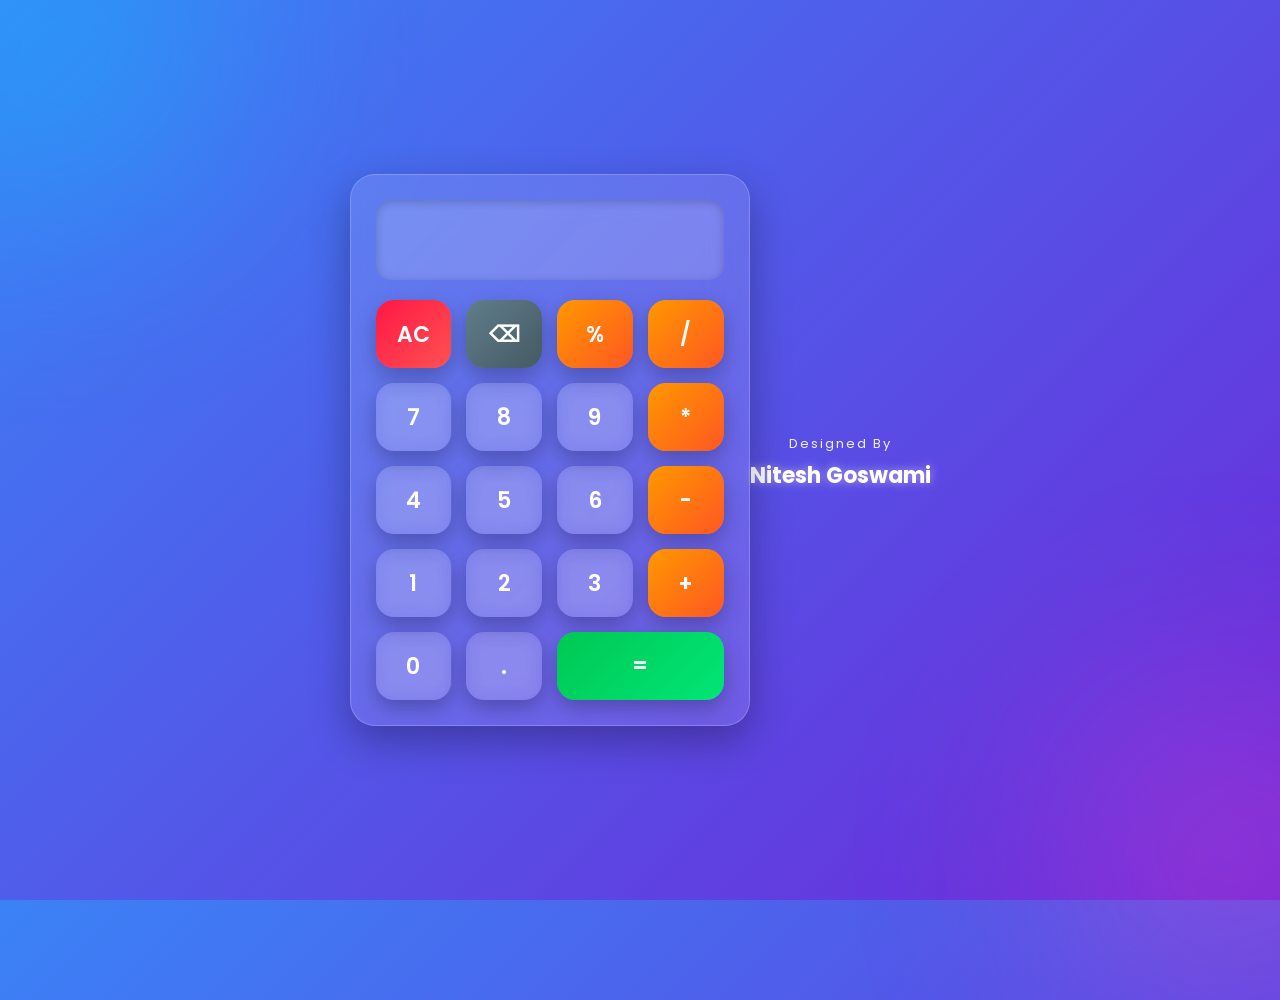
==== Calculator-alpha/index.html @ 0428a8e7 "task 2" ====
<!DOCTYPE html>
<html lang="en">

<head>
    <meta charset="UTF-8">
    <meta name="viewport" content="width=device-width, initial-scale=1.0">
    <title> Calculator</title>

    <link rel="stylesheet" href="style.css">
</head>

<body>

    <div class="calculator">

        <div class="display">
            <input type="text" id="display" readonly>
        </div>

        <div class="buttons">

            <button class="operator clear">AC</button>
            <button class="operator delete">⌫</button>
            <button class="operator">%</button>
            <button class="operator">/</button>

            <button>7</button>
            <button>8</button>
            <button>9</button>
            <button class="operator">*</button>

            <button>4</button>
            <button>5</button>
            <button>6</button>
            <button class="operator">-</button>

            <button>1</button>
            <button>2</button>
            <button>3</button>
            <button class="operator">+</button>

            <button>0</button>
            <button>.</button>
            <button class="equal">=</button>

        </div>

    </div>

    <div class="footer">
        <p>Designed By</p>
        <h2>Nitesh Goswami</h2>
    </div>

    <script src="script.js"></script>

</body>

</html>
---- Calculator-alpha/style.css ----
@import url('https://fonts.googleapis.com/css2?family=Poppins:wght@300;400;500;600;700&display=swap');

* {
    margin: 0;
    padding: 0;
    box-sizing: border-box;
    font-family: 'Poppins', sans-serif;
}

body {
    display: flex;
    justify-content: center;
    align-items: center;
    min-height: 100vh;
    background: linear-gradient(135deg, #3b82f6, #6d28d9);
    overflow: hidden;
    position: relative;
}

body::before {
    content: "";
    position: absolute;
    width: 300px;
    height: 300px;
    background: #00d4ff;
    border-radius: 50%;
    top: -100px;
    left: -100px;
    filter: blur(120px);
    opacity: .4;
}

body::after {
    content: "";
    position: absolute;
    width: 300px;
    height: 300px;
    background: #ff4ecd;
    border-radius: 50%;
    bottom: -100px;
    right: -100px;
    filter: blur(120px);
    opacity: .35;
}

.calculator {
    position: relative;
    width: 400px;
    padding: 25px;
    border-radius: 25px;
    background: rgba(255, 255, 255, .12);
    backdrop-filter: blur(20px);
    border: 1px solid rgba(255, 255, 255, .2);
    box-shadow: 0 15px 40px rgba(0, 0, 0, .3);
    animation: show .6s ease;
}

@keyframes show {
    from {
        opacity: 0;
        transform: translateY(30px);
    }

    to {
        opacity: 1;
        transform: translateY(0);
    }
}

.title {
    text-align: center;
    color: #fff;
    font-size: 30px;
    font-weight: 600;
    margin-bottom: 20px;
}

.display {
    margin-bottom: 20px;
}

#display {
    width: 100%;
    height: 80px;
    border: none;
    outline: none;
    border-radius: 15px;
    background: rgba(255, 255, 255, .15);
    color: #fff;
    font-size: 34px;
    font-weight: 600;
    text-align: right;
    padding: 18px;
    box-shadow: inset 0 2px 10px rgba(0, 0, 0, .2);
}

.buttons {
    display: grid;
    grid-template-columns: repeat(4, 1fr);
    gap: 15px;
}

button {
    position: relative;
    overflow: hidden;
    height: 68px;
    border: none;
    border-radius: 18px;
    font-size: 22px;
    font-weight: 600;
    cursor: pointer;
    color: #fff;
    background: rgba(255, 255, 255, .12);
    backdrop-filter: blur(10px);
    transition: .3s ease;
    box-shadow: 0 8px 20px rgba(0, 0, 0, .25);
}

button:hover {
    transform: translateY(-5px);
    background: rgba(255, 255, 255, .2);
}

button:active {
    transform: scale(.95);
}

button::before {
    content: "";
    position: absolute;
    top: -120%;
    left: -40%;
    width: 35px;
    height: 220%;
    background: rgba(255, 255, 255, .5);
    transform: rotate(25deg);
    transition: .6s;
}

button:hover::before {
    left: 130%;
}

.operator {
    background: linear-gradient(135deg, #ff9800, #ff5722);
}

.operator:hover {
    background: linear-gradient(135deg, #ffb74d, #ff7043);
}

.clear {
    background: linear-gradient(135deg, #ff1744, #ff5252);
}

.clear:hover {
    background: linear-gradient(135deg, #ff4569, #ff6b81);
}

.delete {
    background: linear-gradient(135deg, #607d8b, #455a64);
}

.delete:hover {
    background: linear-gradient(135deg, #78909c, #607d8b);
}

.equal {
    grid-column: span 2;
    background: linear-gradient(135deg, #00c853, #00e676);
}

.equal:hover {
    background: linear-gradient(135deg, #00e676, #69f0ae);
}

.footer {
    margin-top: 25px;
    text-align: center;
}

.footer p {
    color: #f1f1f1;
    font-size: 13px;
    letter-spacing: 2px;
    margin-bottom: 5px;
}

.footer h2 {
    font-size: 22px;
    font-weight: 700;
    color: #fff;
    text-shadow: 0 0 10px rgba(255, 255, 255, .5);
}

.calculator:hover {
    transform: translateY(-5px);
    transition: .4s ease;
    box-shadow: 0 20px 50px rgba(0, 0, 0, .35);
}

#display:focus {
    border: 1px solid rgba(255, 255, 255, .4);
}

button:focus {
    outline: none;
}

button:active {
    box-shadow: inset 0 4px 10px rgba(0, 0, 0, .25);
}

@media (max-width:768px) {

    .calculator {
        width: 90%;
        max-width: 380px;
        padding: 22px;
    }

    #display {
        height: 75px;
        font-size: 30px;
    }

    button {
        height: 62px;
        font-size: 20px;
    }

    .title {
        font-size: 26px;
    }

    .footer h2 {
        font-size: 18px;
    }

}

@media (max-width:480px) {

    body {
        padding: 15px;
    }

    .calculator {
        width: 100%;
        padding: 18px;
        border-radius: 20px;
    }

    .buttons {
        gap: 12px;
    }

    button {
        height: 58px;
        font-size: 18px;
        border-radius: 15px;
    }

    #display {
        height: 70px;
        font-size: 26px;
        padding: 15px;
    }

    .title {
        font-size: 24px;
    }

}

@media (max-width:350px) {

    .buttons {
        gap: 10px;
    }

    button {
        height: 54px;
        font-size: 16px;
    }

    #display {
        height: 65px;
        font-size: 22px;
    }

    .title {
        font-size: 20px;
    }

    .footer h2 {
        font-size: 16px;
    }

    .footer p {
        font-size: 12px;
    }

}

@keyframes float {

    0% {
        transform: translateY(0px);
    }

    50% {
        transform: translateY(-5px);
    }

    100% {
        transform: translateY(0px);
    }

}

.calculator {
    animation: show .6s ease, float 5s ease-in-out infinite;
}

button,
.calculator,
#display {
    transition: all .3s ease;
}

::selection {
    background: #6c63ff;
    color: #fff;
}
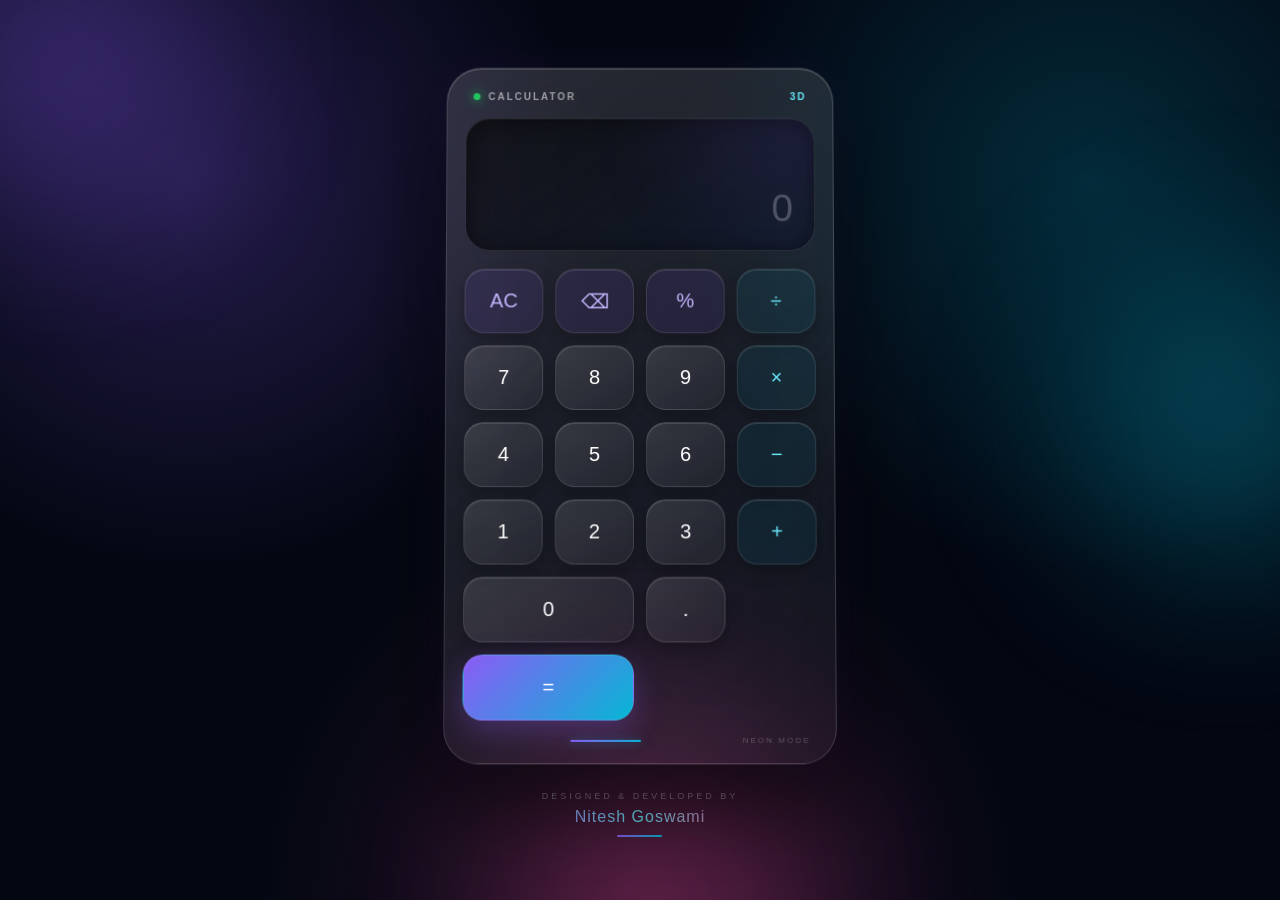
==== commit 0f19a0d3: "all" ====
--- a/Calculator-alpha/index.html
+++ b/Calculator-alpha/index.html
@@ -4,53 +4,88 @@
 <head>
     <meta charset="UTF-8">
     <meta name="viewport" content="width=device-width, initial-scale=1.0">
-    <title> Calculator</title>
+
+    <title>Nitesh 3D Calculator</title>
 
     <link rel="stylesheet" href="style.css">
 </head>
 
 <body>
 
-    <div class="calculator">
+    <div class="background">
+        <div class="orb orb-one"></div>
+        <div class="orb orb-two"></div>
+        <div class="orb orb-three"></div>
+    </div>
+
+    <main class="calculator">
+
+        <div class="top-bar">
+            <span class="status-dot"></span>
+            <span>CALCULATOR</span>
+            <span class="version">3D</span>
+        </div>
 
         <div class="display">
-            <input type="text" id="display" readonly>
+
+            <div class="display-glow"></div>
+
+            <div class="history" id="history"></div>
+
+            <input
+                type="text"
+                id="display"
+                readonly
+                placeholder="0"
+            >
+
         </div>
 
         <div class="buttons">
 
-            <button class="operator clear">AC</button>
-            <button class="operator delete">⌫</button>
-            <button class="operator">%</button>
-            <button class="operator">/</button>
+            <button class="btn utility clear">AC</button>
+            <button class="btn utility delete">⌫</button>
+            <button class="btn utility percent">%</button>
+            <button class="btn operator">÷</button>
 
-            <button>7</button>
-            <button>8</button>
-            <button>9</button>
-            <button class="operator">*</button>
+            <button class="btn number">7</button>
+            <button class="btn number">8</button>
+            <button class="btn number">9</button>
+            <button class="btn operator">×</button>
 
-            <button>4</button>
-            <button>5</button>
-            <button>6</button>
-            <button class="operator">-</button>
+            <button class="btn number">4</button>
+            <button class="btn number">5</button>
+            <button class="btn number">6</button>
+            <button class="btn operator">−</button>
 
-            <button>1</button>
-            <button>2</button>
-            <button>3</button>
-            <button class="operator">+</button>
+            <button class="btn number">1</button>
+            <button class="btn number">2</button>
+            <button class="btn number">3</button>
+            <button class="btn operator">+</button>
 
-            <button>0</button>
-            <button>.</button>
-            <button class="equal">=</button>
+            <button class="btn number zero">0</button>
+            <button class="btn number">.</button>
+            <button class="btn equal">=</button>
 
         </div>
 
-    </div>
+        <div class="calculator-bottom">
+            <span></span>
+            <div class="mini-line"></div>
+            <span>NEON MODE</span>
+        </div>
 
-    <div class="footer">
-        <p>Designed By</p>
+    </main>
+
+    <footer class="footer">
+
+        <p>DESIGNED & DEVELOPED BY</p>
+
         <h2>Nitesh Goswami</h2>
-    </div>
+
+        <div class="footer-line"></div>
+
+    </footer>
 
     <script src="script.js"></script>
 
--- a/Calculator-alpha/style.css
+++ b/Calculator-alpha/style.css
@@ -1,335 +1,546 @@
-@import url('https://fonts.googleapis.com/css2?family=Poppins:wght@300;400;500;600;700&display=swap');
-
 * {
     margin: 0;
     padding: 0;
     box-sizing: border-box;
-    font-family: 'Poppins', sans-serif;
+}
+
+:root {
+    --bg: #030712;
+    --purple: #8b5cf6;
+    --blue: #06b6d4;
+    --pink: #ec4899;
+    --white: #ffffff;
 }
 
 body {
+    min-height: 100vh;
+
     display: flex;
+    flex-direction: column;
     justify-content: center;
     align-items: center;
-    min-height: 100vh;
-    background: linear-gradient(135deg, #3b82f6, #6d28d9);
+
+    gap: 30px;
+    padding: 30px 15px;
+
+    font-family: Arial, Helvetica, sans-serif;
+    color: var(--white);
+
+    background:
+        radial-gradient(
+            circle at 15% 20%,
+            rgba(139, 92, 246, 0.25),
+            transparent 30%
+        ),
+        radial-gradient(
+            circle at 85% 20%,
+            rgba(6, 182, 212, 0.20),
+            transparent 30%
+        ),
+        radial-gradient(
+            circle at 50% 100%,
+            rgba(236, 72, 153, 0.16),
+            transparent 35%
+        ),
+        var(--bg);
+
     overflow: hidden;
-    position: relative;
-}
-
-body::before {
-    content: "";
+}
+
+.background {
+    position: fixed;
+    inset: 0;
+    overflow: hidden;
+    pointer-events: none;
+    z-index: -1;
+}
+
+.orb {
     position: absolute;
+
     width: 300px;
     height: 300px;
-    background: #00d4ff;
+
     border-radius: 50%;
+
+    filter: blur(90px);
+    opacity: 0.3;
+
+    animation: floating 9s ease-in-out infinite alternate;
+}
+
+.orb-one {
+    left: -100px;
     top: -100px;
-    left: -100px;
-    filter: blur(120px);
-    opacity: .4;
-}
-
-body::after {
+    background: var(--purple);
+}
+
+.orb-two {
+    right: -100px;
+    top: 30%;
+    background: var(--blue);
+    animation-delay: -3s;
+}
+
+.orb-three {
+    left: 40%;
+    bottom: -150px;
+    background: var(--pink);
+    animation-delay: -6s;
+}
+
+@keyframes floating {
+    from {
+        transform: translate(0, 0) scale(1);
+    }
+
+    to {
+        transform: translate(70px, -50px) scale(1.2);
+    }
+}
+
+.calculator {
+    width: min(390px, 94vw);
+
+    padding: 18px;
+
+    border-radius: 35px;
+
+    background:
+        linear-gradient(
+            145deg,
+            rgba(255, 255, 255, 0.14),
+            rgba(255, 255, 255, 0.035)
+        );
+
+    border: 1px solid rgba(255, 255, 255, 0.14);
+
+    backdrop-filter: blur(25px);
+    -webkit-backdrop-filter: blur(25px);
+
+    box-shadow:
+        0 40px 100px rgba(0, 0, 0, 0.65),
+        inset 0 1px rgba(255, 255, 255, 0.2),
+        0 0 50px rgba(139, 92, 246, 0.08);
+
+    transform:
+        perspective(1200px)
+        rotateX(2deg);
+
+    transition: 0.4s ease;
+}
+
+.calculator:hover {
+    transform:
+        perspective(1200px)
+        rotateX(0deg)
+        translateY(-4px);
+}
+
+.top-bar {
+    height: 32px;
+
+    display: flex;
+    align-items: center;
+
+    gap: 8px;
+
+    padding: 0 8px 12px;
+
+    color: rgba(255, 255, 255, 0.55);
+
+    font-size: 10px;
+
+    letter-spacing: 2px;
+
+    font-weight: bold;
+}
+
+.status-dot {
+    width: 7px;
+    height: 7px;
+
+    border-radius: 50%;
+
+    background: #22c55e;
+
+    box-shadow: 0 0 12px #22c55e;
+
+    animation: pulse 1.8s infinite;
+}
+
+.version {
+    margin-left: auto;
+    color: #67e8f9;
+}
+
+@keyframes pulse {
+    50% {
+        opacity: 0.35;
+        box-shadow: 0 0 4px #22c55e;
+    }
+}
+
+.display {
+    position: relative;
+
+    height: 135px;
+
+    padding: 20px;
+
+    margin-bottom: 18px;
+
+    display: flex;
+    flex-direction: column;
+    justify-content: flex-end;
+
+    overflow: hidden;
+
+    border-radius: 25px;
+
+    background:
+        linear-gradient(
+            145deg,
+            rgba(0, 0, 0, 0.55),
+            rgba(15, 23, 42, 0.7)
+        );
+
+    border: 1px solid rgba(255, 255, 255, 0.1);
+
+    box-shadow:
+        inset 0 2px 20px rgba(0, 0, 0, 0.5),
+        inset 0 1px rgba(255, 255, 255, 0.08);
+}
+
+.display::before {
     content: "";
+
     position: absolute;
-    width: 300px;
-    height: 300px;
-    background: #ff4ecd;
+
+    width: 180px;
+    height: 180px;
+
+    top: -100px;
+    right: -70px;
+
     border-radius: 50%;
-    bottom: -100px;
-    right: -100px;
-    filter: blur(120px);
-    opacity: .35;
-}
-
-.calculator {
-    position: relative;
-    width: 400px;
-    padding: 25px;
-    border-radius: 25px;
-    background: rgba(255, 255, 255, .12);
-    backdrop-filter: blur(20px);
-    border: 1px solid rgba(255, 255, 255, .2);
-    box-shadow: 0 15px 40px rgba(0, 0, 0, .3);
-    animation: show .6s ease;
-}
-
-@keyframes show {
-    from {
-        opacity: 0;
-        transform: translateY(30px);
-    }
-
-    to {
-        opacity: 1;
-        transform: translateY(0);
-    }
-}
-
-.title {
-    text-align: center;
-    color: #fff;
-    font-size: 30px;
-    font-weight: 600;
-    margin-bottom: 20px;
-}
-
-.display {
-    margin-bottom: 20px;
+
+    background: var(--purple);
+
+    filter: blur(70px);
+
+    opacity: 0.15;
+}
+
+.display-glow {
+    position: absolute;
+    inset: 0;
+
+    pointer-events: none;
+
+    background:
+        linear-gradient(
+            110deg,
+            transparent 30%,
+            rgba(255, 255, 255, 0.06),
+            transparent 70%
+        );
+
+    transform: translateX(-100%);
+
+    animation: displayShine 4s infinite;
+}
+
+@keyframes displayShine {
+    60% {
+        transform: translateX(100%);
+    }
+
+    100% {
+        transform: translateX(100%);
+    }
+}
+
+.history {
+    min-height: 20px;
+
+    margin-bottom: 5px;
+
+    text-align: right;
+
+    color: rgba(255, 255, 255, 0.3);
+
+    font-size: 12px;
+
+    overflow: hidden;
 }
 
 #display {
     width: 100%;
-    height: 80px;
+
     border: none;
     outline: none;
-    border-radius: 15px;
-    background: rgba(255, 255, 255, .15);
-    color: #fff;
-    font-size: 34px;
-    font-weight: 600;
+
+    background: transparent;
+
+    color: white;
+
     text-align: right;
-    padding: 18px;
-    box-shadow: inset 0 2px 10px rgba(0, 0, 0, .2);
+
+    font-size: 39px;
+
+    font-weight: 300;
+
+    letter-spacing: 1px;
+}
+
+#display::placeholder {
+    color: rgba(255, 255, 255, 0.25);
 }
 
 .buttons {
     display: grid;
+
     grid-template-columns: repeat(4, 1fr);
-    gap: 15px;
-}
-
-button {
+
+    gap: 12px;
+}
+
+.btn {
     position: relative;
+
+    height: 65px;
+
+    border: none;
+    outline: none;
+
+    border-radius: 20px;
+
+    color: white;
+
+    background:
+        linear-gradient(
+            145deg,
+            rgba(255, 255, 255, 0.12),
+            rgba(255, 255, 255, 0.045)
+        );
+
+    border: 1px solid rgba(255, 255, 255, 0.1);
+
+    font-size: 20px;
+
+    cursor: pointer;
+
     overflow: hidden;
-    height: 68px;
-    border: none;
-    border-radius: 18px;
-    font-size: 22px;
-    font-weight: 600;
-    cursor: pointer;
-    color: #fff;
-    background: rgba(255, 255, 255, .12);
-    backdrop-filter: blur(10px);
-    transition: .3s ease;
-    box-shadow: 0 8px 20px rgba(0, 0, 0, .25);
-}
-
-button:hover {
-    transform: translateY(-5px);
-    background: rgba(255, 255, 255, .2);
-}
-
-button:active {
-    transform: scale(.95);
-}
-
-button::before {
+
+    box-shadow:
+        0 7px 15px rgba(0, 0, 0, 0.25),
+        inset 0 1px rgba(255, 255, 255, 0.12);
+
+    transition:
+        transform 0.15s ease,
+        box-shadow 0.2s ease,
+        background 0.2s ease;
+}
+
+.btn::before {
     content: "";
+
     position: absolute;
-    top: -120%;
-    left: -40%;
-    width: 35px;
-    height: 220%;
-    background: rgba(255, 255, 255, .5);
-    transform: rotate(25deg);
-    transition: .6s;
-}
-
-button:hover::before {
-    left: 130%;
+
+    width: 80px;
+    height: 140%;
+
+    top: -20%;
+    left: -100px;
+
+    background: rgba(255, 255, 255, 0.13);
+
+    transform: rotate(20deg);
+
+    transition: left 0.5s ease;
+}
+
+.btn:hover::before {
+    left: 120%;
+}
+
+.btn:hover {
+    transform: translateY(-3px);
+
+    background: rgba(255, 255, 255, 0.13);
+
+    box-shadow:
+        0 12px 25px rgba(0, 0, 0, 0.35),
+        0 0 20px rgba(139, 92, 246, 0.1);
+}
+
+.btn:active {
+    transform:
+        translateY(3px)
+        scale(0.96);
+}
+
+.utility {
+    color: #c4b5fd;
+    background: rgba(139, 92, 246, 0.1);
+}
+
+.utility:hover {
+    background: rgba(139, 92, 246, 0.2);
 }
 
 .operator {
-    background: linear-gradient(135deg, #ff9800, #ff5722);
+    color: #67e8f9;
+    background: rgba(6, 182, 212, 0.08);
 }
 
 .operator:hover {
-    background: linear-gradient(135deg, #ffb74d, #ff7043);
-}
-
-.clear {
-    background: linear-gradient(135deg, #ff1744, #ff5252);
-}
-
-.clear:hover {
-    background: linear-gradient(135deg, #ff4569, #ff6b81);
-}
-
-.delete {
-    background: linear-gradient(135deg, #607d8b, #455a64);
-}
-
-.delete:hover {
-    background: linear-gradient(135deg, #78909c, #607d8b);
+    background: rgba(6, 182, 212, 0.18);
+
+    box-shadow:
+        0 0 25px rgba(6, 182, 212, 0.15);
 }
 
 .equal {
     grid-column: span 2;
-    background: linear-gradient(135deg, #00c853, #00e676);
+
+    color: white;
+
+    background:
+        linear-gradient(
+            135deg,
+            var(--purple),
+            var(--blue)
+        );
+
+    box-shadow:
+        0 10px 30px rgba(139, 92, 246, 0.3);
 }
 
 .equal:hover {
-    background: linear-gradient(135deg, #00e676, #69f0ae);
+    background:
+        linear-gradient(
+            135deg,
+            #9f67ff,
+            #22d3ee
+        );
+}
+
+.zero {
+    grid-column: span 2;
+}
+
+.calculator-bottom {
+    display: flex;
+
+    align-items: center;
+    justify-content: space-between;
+
+    margin-top: 15px;
+
+    padding: 0 7px;
+
+    color: rgba(255, 255, 255, 0.25);
+
+    font-size: 8px;
+
+    letter-spacing: 2px;
+}
+
+.mini-line {
+    width: 70px;
+    height: 2px;
+
+    border-radius: 10px;
+
+    background:
+        linear-gradient(
+            90deg,
+            var(--purple),
+            var(--blue)
+        );
+
+    box-shadow:
+        0 0 10px rgba(6, 182, 212, 0.5);
 }
 
 .footer {
-    margin-top: 25px;
     text-align: center;
+
+    color: rgba(255, 255, 255, 0.4);
 }
 
 .footer p {
-    color: #f1f1f1;
-    font-size: 13px;
-    letter-spacing: 2px;
-    margin-bottom: 5px;
+    font-size: 9px;
+
+    letter-spacing: 3px;
+
+    margin-bottom: 7px;
 }
 
 .footer h2 {
-    font-size: 22px;
-    font-weight: 700;
-    color: #fff;
-    text-shadow: 0 0 10px rgba(255, 255, 255, .5);
-}
-
-.calculator:hover {
-    transform: translateY(-5px);
-    transition: .4s ease;
-    box-shadow: 0 20px 50px rgba(0, 0, 0, .35);
-}
-
-#display:focus {
-    border: 1px solid rgba(255, 255, 255, .4);
-}
-
-button:focus {
-    outline: none;
-}
-
-button:active {
-    box-shadow: inset 0 4px 10px rgba(0, 0, 0, .25);
-}
-
-@media (max-width:768px) {
+    font-size: 16px;
+
+    font-weight: 500;
+
+    background:
+        linear-gradient(
+            90deg,
+            #a78bfa,
+            #67e8f9,
+            #f472b6
+        );
+
+    -webkit-background-clip: text;
+    -webkit-text-fill-color: transparent;
+
+    letter-spacing: 1px;
+}
+
+.footer-line {
+    width: 45px;
+    height: 2px;
+
+    margin: 9px auto 0;
+
+    background:
+        linear-gradient(
+            90deg,
+            var(--purple),
+            var(--blue)
+        );
+
+    border-radius: 10px;
+}
+
+@media (max-width: 450px) {
+
+    body {
+        padding: 20px 10px;
+        gap: 20px;
+    }
 
     .calculator {
-        width: 90%;
-        max-width: 380px;
-        padding: 22px;
+        padding: 14px;
+        border-radius: 30px;
+    }
+
+    .display {
+        height: 120px;
     }
 
     #display {
-        height: 75px;
-        font-size: 30px;
-    }
-
-    button {
-        height: 62px;
-        font-size: 20px;
-    }
-
-    .title {
-        font-size: 26px;
-    }
-
-    .footer h2 {
+        font-size: 33px;
+    }
+
+    .btn {
+        height: 59px;
+        border-radius: 17px;
         font-size: 18px;
     }
 
-}
-
-@media (max-width:480px) {
-
-    body {
-        padding: 15px;
-    }
-
-    .calculator {
-        width: 100%;
-        padding: 18px;
-        border-radius: 20px;
-    }
-
     .buttons {
-        gap: 12px;
-    }
-
-    button {
-        height: 58px;
-        font-size: 18px;
-        border-radius: 15px;
-    }
-
-    #display {
-        height: 70px;
-        font-size: 26px;
-        padding: 15px;
-    }
-
-    .title {
-        font-size: 24px;
-    }
-
-}
-
-@media (max-width:350px) {
-
-    .buttons {
-        gap: 10px;
-    }
-
-    button {
-        height: 54px;
-        font-size: 16px;
-    }
-
-    #display {
-        height: 65px;
-        font-size: 22px;
-    }
-
-    .title {
-        font-size: 20px;
-    }
-
-    .footer h2 {
-        font-size: 16px;
-    }
-
-    .footer p {
-        font-size: 12px;
-    }
-
-}
-
-@keyframes float {
-
-    0% {
-        transform: translateY(0px);
-    }
-
-    50% {
-        transform: translateY(-5px);
-    }
-
-    100% {
-        transform: translateY(0px);
-    }
-
-}
-
-.calculator {
-    animation: show .6s ease, float 5s ease-in-out infinite;
-}
-
-button,
-.calculator,
-#display {
-    transition: all .3s ease;
-}
-
-::selection {
-    background: #6c63ff;
-    color: #fff;
+        gap: 9px;
+    }
 }
